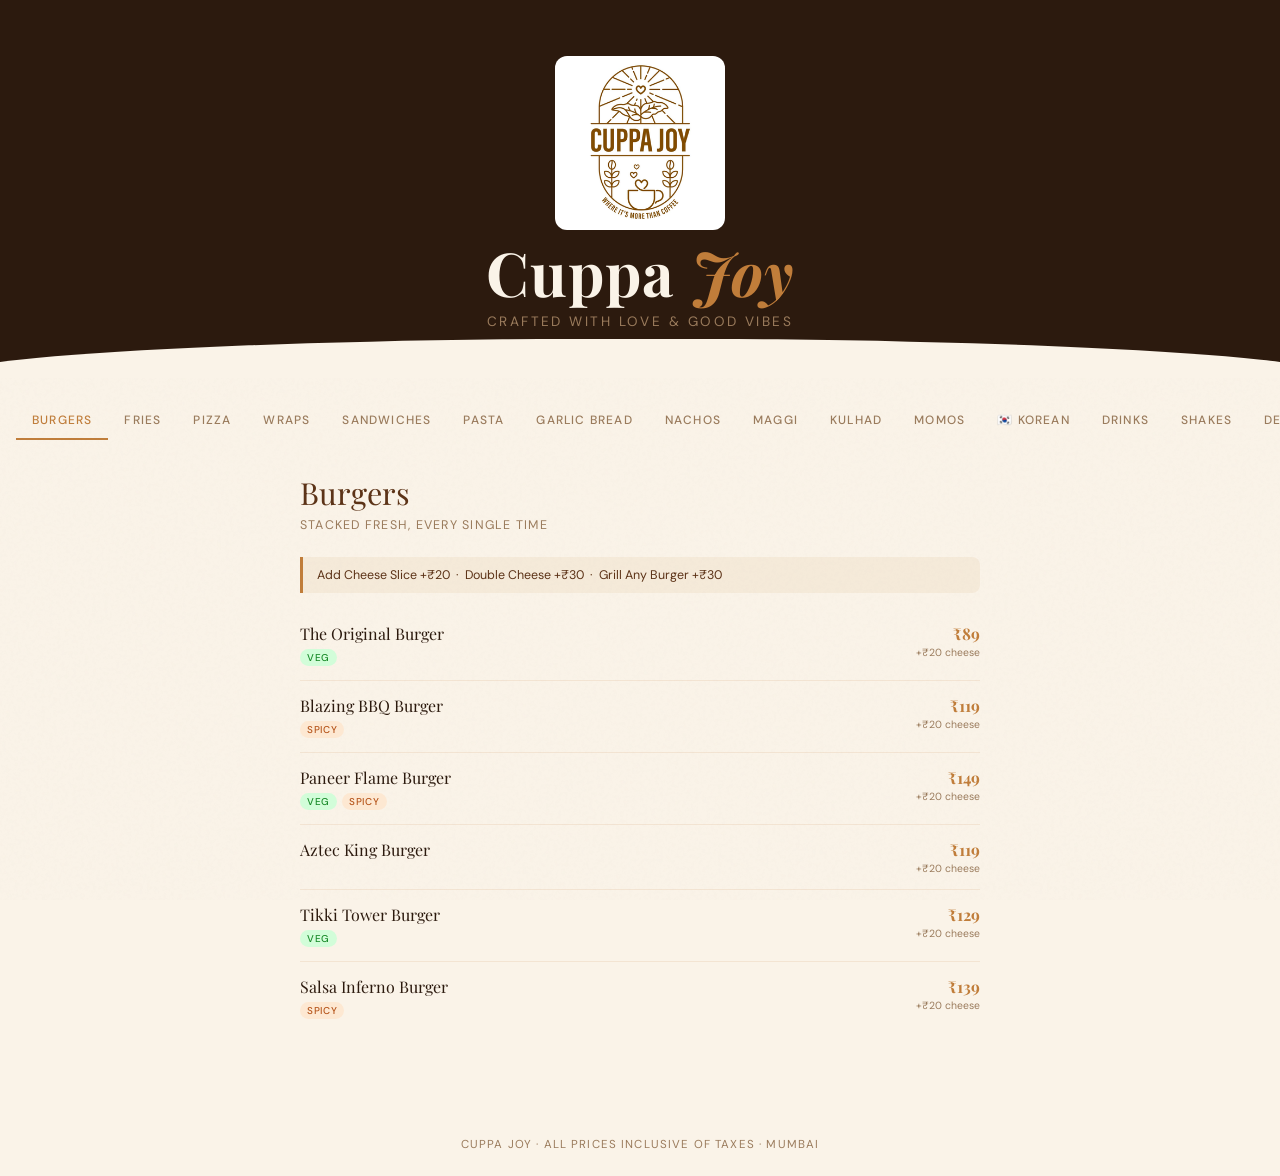
==== index.html @ d708e651 "Index.html" ====
<!DOCTYPE html>
<html lang="en">
<head>
<meta charset="UTF-8">
<meta name="viewport" content="width=device-width, initial-scale=1.0">
<title>Cuppa Joy — Menu</title>
<link href="https://fonts.googleapis.com/css2?family=Playfair+Display:ital,wght@0,400;0,700;1,400&family=DM+Sans:wght@300;400;500&display=swap" rel="stylesheet">
<style>
  :root {
    --cream: #FAF3E8;
    --espresso: #2C1A0E;
    --caramel: #C07D3A;
    --latte: #D4A96A;
    --foam: #F0E6D3;
    --bark: #5C3317;
    --muted: #9A7B5C;
  }
  * { margin: 0; padding: 0; box-sizing: border-box; }
  body { background-color: var(--cream); color: var(--espresso); font-family: 'DM Sans', sans-serif; min-height: 100vh; overflow-x: hidden; }
  body::before { content: ''; position: fixed; inset: 0; background-image: url("data:image/svg+xml,%3Csvg viewBox='0 0 256 256' xmlns='http://www.w3.org/2000/svg'%3E%3Cfilter id='noise'%3E%3CfeTurbulence type='fractalNoise' baseFrequency='0.9' numOctaves='4' stitchTiles='stitch'/%3E%3C/filter%3E%3Crect width='100%25' height='100%25' filter='url(%23noise)' opacity='0.04'/%3E%3C/svg%3E"); pointer-events: none; z-index: 0; opacity: 0.5; }

  header { position: relative; text-align: center; padding: 56px 24px 48px; background: var(--espresso); overflow: hidden; }
  header::after { content: ''; position: absolute; bottom: -1px; left: 0; right: 0; height: 40px; background: var(--cream); clip-path: ellipse(55% 100% at 50% 100%); }
  .logo-img { width: 170px; height: auto; border-radius: 12px; object-fit: contain; margin: 0 auto 12px; display: block; }
  header h1 { font-family: 'Playfair Display', serif; font-size: clamp(2.4rem, 6vw, 3.8rem); color: var(--cream); letter-spacing: 0.02em; line-height: 1; }
  header h1 em { color: var(--caramel); font-style: italic; }
  header p { margin-top: 10px; color: var(--muted); font-size: 0.85rem; letter-spacing: 0.18em; text-transform: uppercase; }

  nav { display: flex; overflow-x: auto; -webkit-overflow-scrolling: touch; padding: 24px 16px 0; gap: 0; scrollbar-width: none; }
  nav::-webkit-scrollbar { display: none; }
  nav button { background: none; border: none; font-family: 'DM Sans', sans-serif; font-size: 0.75rem; font-weight: 500; letter-spacing: 0.1em; text-transform: uppercase; color: var(--muted); cursor: pointer; padding: 10px 16px; border-bottom: 2px solid transparent; white-space: nowrap; transition: all 0.25s ease; flex-shrink: 0; }
  nav button.active { color: var(--caramel); border-bottom-color: var(--caramel); }
  nav button:hover:not(.active) { color: var(--espresso); }

  main { max-width: 720px; margin: 0 auto; padding: 32px 20px 80px; position: relative; z-index: 1; }
  .section { display: none; animation: fadeUp 0.35s ease; }
  .section.active { display: block; }
  @keyframes fadeUp { from { opacity: 0; transform: translateY(12px); } to { opacity: 1; transform: translateY(0); } }

  .section-title { font-family: 'Playfair Display', serif; font-size: 1.9rem; color: var(--bark); margin-bottom: 4px; }
  .section-subtitle { font-size: 0.78rem; color: var(--muted); letter-spacing: 0.1em; text-transform: uppercase; margin-bottom: 24px; }

  .divider { display: flex; align-items: center; gap: 12px; margin: 26px 0 14px; }
  .divider span { font-size: 0.68rem; letter-spacing: 0.15em; text-transform: uppercase; color: var(--muted); white-space: nowrap; }
  .divider::before, .divider::after { content: ''; flex: 1; height: 1px; background: var(--latte); opacity: 0.4; }

  .item { display: flex; justify-content: space-between; align-items: flex-start; gap: 16px; padding: 14px 0; border-bottom: 1px solid rgba(192,125,58,0.12); }
  .item:last-child { border-bottom: none; }
  .item-info { flex: 1; }
  .item-name { font-family: 'Playfair Display', serif; font-size: 1rem; color: var(--espresso); margin-bottom: 2px; }
  .item-desc { font-size: 0.78rem; color: var(--muted); line-height: 1.5; font-weight: 300; }
  .item-tags { margin-top: 5px; display: flex; gap: 5px; flex-wrap: wrap; }
  .tag { font-size: 0.62rem; padding: 2px 7px; border-radius: 20px; letter-spacing: 0.07em; text-transform: uppercase; font-weight: 500; }
  .tag-veg { background: #d2fdd9; color: #1a8b2a; }
  .tag-spicy { background: #fde8d2; color: #b5541a; }
  .tag-new { background: #fdd2f5; color: #8b1a7a; }
  .tag-pop { background: #d2e8fd; color: #1a5ab5; }
  .item-price { font-family: 'Playfair Display', serif; font-size: 1rem; color: var(--caramel); white-space: nowrap; font-weight: 700; min-width: 64px; text-align: right; }
  .item-price .addon { display: block; font-size: 0.65rem; color: var(--muted); font-family: 'DM Sans', sans-serif; font-weight: 400; margin-top: 2px; }

  .note-box { background: rgba(192,125,58,0.08); border-left: 3px solid var(--caramel); border-radius: 0 8px 8px 0; padding: 10px 14px; margin: 0 0 16px; font-size: 0.78rem; color: var(--bark); }

  .combo-grid { display: grid; grid-template-columns: repeat(auto-fill, minmax(270px, 1fr)); gap: 14px; margin-top: 10px; }
  .combo-card { background: var(--foam); border-radius: 12px; padding: 18px; border: 1px solid rgba(192,125,58,0.2); display: flex; justify-content: space-between; align-items: center; gap: 12px; }
  .combo-name { font-family: 'Playfair Display', serif; font-size: 0.95rem; color: var(--bark); margin-bottom: 4px; }
  .combo-desc { font-size: 0.75rem; color: var(--muted); }
  .combo-price { font-family: 'Playfair Display', serif; font-size: 1.2rem; color: var(--caramel); font-weight: 700; white-space: nowrap; }
  .offer-box { background: var(--espresso); color: var(--cream); border-radius: 14px; padding: 20px 24px; margin-top: 16px; text-align: center; }
  .offer-box h3 { font-family: 'Playfair Display', serif; font-size: 1.25rem; color: var(--latte); margin-bottom: 6px; }
  .offer-box p { font-size: 0.82rem; color: var(--muted); line-height: 1.6; }
  .offer-box .offer-price { font-family: 'Playfair Display', serif; font-size: 1.6rem; color: var(--caramel); font-weight: 700; margin-top: 8px; }

  footer { text-align: center; padding: 24px; font-size: 0.72rem; color: var(--muted); letter-spacing: 0.1em; text-transform: uppercase; }
  ::-webkit-scrollbar { width: 6px; }
  ::-webkit-scrollbar-track { background: var(--foam); }
  ::-webkit-scrollbar-thumb { background: var(--latte); border-radius: 3px; }
</style>
</head>
<body>

<header>
  <img class="logo-img" src="[data-uri]" alt="Cuppa Joy Logo">
  <h1>Cuppa <em>Joy</em></h1>
  <p>Crafted with love &amp; good vibes</p>
</header>

<nav>
  <button class="active" onclick="showSection('burgers',this)">Burgers</button>
  <button onclick="showSection('fries',this)">Fries</button>
  <button onclick="showSection('pizza',this)">Pizza</button>
  <button onclick="showSection('wraps',this)">Wraps</button>
  <button onclick="showSection('sandwich',this)">Sandwiches</button>
  <button onclick="showSection('pasta',this)">Pasta</button>
  <button onclick="showSection('garlicbread',this)">Garlic Bread</button>
  <button onclick="showSection('nachos',this)">Nachos</button>
  <button onclick="showSection('maggi',this)">Maggi</button>
  <button onclick="showSection('kulhad',this)">Kulhad</button>
  <button onclick="showSection('momos',this)">Momos</button>
  <button onclick="showSection('korean',this)">🇰🇷 Korean</button>
  <button onclick="showSection('drinks',this)">Drinks</button>
  <button onclick="showSection('shakes',this)">Shakes</button>
  <button onclick="showSection('desserts',this)">Desserts</button>
  <button onclick="showSection('combos',this)">🔥 Combos</button>
</nav>

<main>

  <!-- BURGERS -->
  <div class="section active" id="burgers">
    <div class="section-title">Burgers</div>
    <div class="section-subtitle">Stacked fresh, every single time</div>
    <div class="note-box">Add Cheese Slice +₹20 &nbsp;·&nbsp; Double Cheese +₹30 &nbsp;·&nbsp; Grill Any Burger +₹30</div>
    <div class="item"><div class="item-info"><div class="item-name">The Original Burger</div><div class="item-tags"><span class="tag tag-veg">Veg</span></div></div><div class="item-price">₹89<span class="addon">+₹20 cheese</span></div></div>
    <div class="item"><div class="item-info"><div class="item-name">Blazing BBQ Burger</div><div class="item-tags"><span class="tag tag-spicy">Spicy</span></div></div><div class="item-price">₹119<span class="addon">+₹20 cheese</span></div></div>
    <div class="item"><div class="item-info"><div class="item-name">Paneer Flame Burger</div><div class="item-tags"><span class="tag tag-veg">Veg</span><span class="tag tag-spicy">Spicy</span></div></div><div class="item-price">₹149<span class="addon">+₹20 cheese</span></div></div>
    <div class="item"><div class="item-info"><div class="item-name">Aztec King Burger</div></div><div class="item-price">₹119<span class="addon">+₹20 cheese</span></div></div>
    <div class="item"><div class="item-info"><div class="item-name">Tikki Tower Burger</div><div class="item-tags"><span class="tag tag-veg">Veg</span></div></div><div class="item-price">₹129<span class="addon">+₹20 cheese</span></div></div>
    <div class="item"><div class="item-info"><div class="item-name">Salsa Inferno Burger</div><div class="item-tags"><span class="tag tag-spicy">Spicy</span></div></div><div class="item-price">₹139<span class="addon">+₹20 cheese</span></div></div>
  </div>

  <!-- FRIES -->
  <div class="section" id="fries">
    <div class="section-title">Fries</div>
    <div class="section-subtitle">Crispy, golden, irresistible</div>
    <div class="note-box">Add Cheesy +₹40</div>
    <div class="item"><div class="item-info"><div class="item-name">Veggie Fingers</div><div class="item-tags"><span class="tag tag-veg">Veg</span></div></div><div class="item-price">₹99<span class="addon">+₹40 cheesy</span></div></div>
    <div class="item"><div class="item-info"><div class="item-name">Salted Fries</div><div class="item-tags"><span class="tag tag-veg">Veg</span></div></div><div class="item-price">₹149<span class="addon">+₹40 cheesy</span></div></div>
    <div class="item"><div class="item-info"><div class="item-name">Peri Peri Fries</div><div class="item-tags"><span class="tag tag-spicy">Spicy</span></div></div><div class="item-price">₹179<span class="addon">+₹40 cheesy</span></div></div>
    <div class="divider"><span>Loaded Fries</span></div>
    <div class="item"><div class="item-info"><div class="item-name">Italiano Crunch Fries</div></div><div class="item-price">₹199</div></div>
    <div class="item"><div class="item-info"><div class="item-name">Rock 'n' Sizzle Fries</div><div class="item-tags"><span class="tag tag-new">New</span></div></div><div class="item-price">₹229</div></div>
  </div>

  <!-- PIZZA -->
  <div class="section" id="pizza">
    <div class="section-title">Pizza</div>
    <div class="section-subtitle">Thin crust, big flavour</div>
    <div class="note-box">Add Double Cheese +₹40</div>
    <div class="item"><div class="item-info"><div class="item-name">Classic Margherita</div><div class="item-tags"><span class="tag tag-veg">Veg</span></div></div><div class="item-price">₹159<span class="addon">+₹40 cheese</span></div></div>
    <div class="item"><div class="item-info"><div class="item-name">Golden Corn Pizza</div><div class="item-tags"><span class="tag tag-veg">Veg</span></div></div><div class="item-price">₹189<span class="addon">+₹40 cheese</span></div></div>
    <div class="item"><div class="item-info"><div class="item-name">Light Crusty Pizza</div><div class="item-tags"><span class="tag tag-veg">Veg</span></div></div><div class="item-price">₹229<span class="addon">+₹40 cheese</span></div></div>
    <div class="item"><div class="item-info"><div class="item-name">Heat And Spicy Pizza</div><div class="item-tags"><span class="tag tag-spicy">Spicy</span></div></div><div class="item-price">₹249<span class="addon">+₹40 cheese</span></div></div>
    <div class="item"><div class="item-info"><div class="item-name">Veggie Loaded Pizza</div><div class="item-tags"><span class="tag tag-veg">Veg</span></div></div><div class="item-price">₹279<span class="addon">+₹40 cheese</span></div></div>
    <div class="item"><div class="item-info"><div class="item-name">Cheesy Bomb Pizza</div><div class="item-tags"><span class="tag tag-veg">Veg</span></div></div><div class="item-price">₹319<span class="addon">+₹40 cheese</span></div></div>
    <div class="item"><div class="item-info"><div class="item-name">Smoky BBQ Paneer Pizza</div><div class="item-tags"><span class="tag tag-veg">Veg</span></div></div><div class="item-price">₹299<span class="addon">+₹40 cheese</span></div></div>
    <div class="item"><div class="item-info"><div class="item-name">Paneer King Pizza</div><div class="item-tags"><span class="tag tag-veg">Veg</span></div></div><div class="item-price">₹329<span class="addon">+₹40 cheese</span></div></div>
    <div class="item"><div class="item-info"><div class="item-name">Quad Cheese Pizza</div><div class="item-tags"><span class="tag tag-veg">Veg</span></div></div><div class="item-price">₹349<span class="addon">+₹40 cheese</span></div></div>
  </div>

  <!-- WRAPS -->
  <div class="section" id="wraps">
    <div class="section-title">Wraps</div>
    <div class="section-subtitle">Rolled tight, packed with flavour</div>
    <div class="note-box">Add Cheese +₹30</div>
    <div class="item"><div class="item-info"><div class="item-name">Green Delight Wrap</div><div class="item-tags"><span class="tag tag-veg">Veg</span></div></div><div class="item-price">₹169<span class="addon">+₹30 cheese</span></div></div>
    <div class="item"><div class="item-info"><div class="item-name">Salsa Explosion Wrap</div><div class="item-tags"><span class="tag tag-spicy">Spicy</span></div></div><div class="item-price">₹199<span class="addon">+₹30 cheese</span></div></div>
    <div class="item"><div class="item-info"><div class="item-name">Paneer Heat Wrap</div><div class="item-tags"><span class="tag tag-veg">Veg</span><span class="tag tag-spicy">Spicy</span></div></div><div class="item-price">₹259<span class="addon">+₹30 cheese</span></div></div>
  </div>

  <!-- SANDWICH -->
  <div class="section" id="sandwich">
    <div class="section-title">Sandwiches</div>
    <div class="section-subtitle">Classic & grilled, made to order</div>
    <div class="divider"><span>Non-Grilled</span></div>
    <div class="item"><div class="item-info"><div class="item-name">Bun Maska</div><div class="item-tags"><span class="tag tag-veg">Veg</span></div></div><div class="item-price">₹49</div></div>
    <div class="item"><div class="item-info"><div class="item-name">Bread Butter</div><div class="item-tags"><span class="tag tag-veg">Veg</span></div></div><div class="item-price">₹59<span class="addon">+₹30 cheese</span></div></div>
    <div class="item"><div class="item-info"><div class="item-name">Classic Veg. Sandwich</div><div class="item-tags"><span class="tag tag-veg">Veg</span></div></div><div class="item-price">₹99<span class="addon">+₹30 cheese</span></div></div>
    <div class="item"><div class="item-info"><div class="item-name">Choco Lava Sandwich</div></div><div class="item-price">₹169</div></div>
    <div class="divider"><span>Grilled</span></div>
    <div class="note-box">Add Cheese +₹40</div>
    <div class="item"><div class="item-info"><div class="item-name">Veg. Grilled Sandwich</div><div class="item-tags"><span class="tag tag-veg">Veg</span></div></div><div class="item-price">₹179<span class="addon">+₹40 cheese</span></div></div>
    <div class="item"><div class="item-info"><div class="item-name">Hot & Cold Spicy Sandwich</div><div class="item-tags"><span class="tag tag-spicy">Spicy</span></div></div><div class="item-price">₹189<span class="addon">+₹40 cheese</span></div></div>
    <div class="item"><div class="item-info"><div class="item-name">Chilli Cheesy Sandwich</div><div class="item-tags"><span class="tag tag-spicy">Spicy</span></div></div><div class="item-price">₹199<span class="addon">+₹40 cheese</span></div></div>
    <div class="item"><div class="item-info"><div class="item-name">Mex Veggie Sandwich</div><div class="item-tags"><span class="tag tag-veg">Veg</span></div></div><div class="item-price">₹249<span class="addon">+₹40 cheese</span></div></div>
    <div class="item"><div class="item-info"><div class="item-name">Corn Cheesy Sandwich</div><div class="item-tags"><span class="tag tag-veg">Veg</span></div></div><div class="item-price">₹279<span class="addon">+₹40 cheese</span></div></div>
    <div class="item"><div class="item-info"><div class="item-name">Bombay Sandwich</div><div class="item-tags"><span class="tag tag-veg">Veg</span></div></div><div class="item-price">₹249<span class="addon">+₹40 cheese</span></div></div>
    <div class="item"><div class="item-info"><div class="item-name">Paneer Masala Sandwich</div><div class="item-tags"><span class="tag tag-veg">Veg</span></div></div><div class="item-price">₹279<span class="addon">+₹40 cheese</span></div></div>
  </div>

  <!-- PASTA -->
  <div class="section" id="pasta">
    <div class="section-title">Pasta</div>
    <div class="section-subtitle">Al dente, always saucy</div>
    <div class="item"><div class="item-info"><div class="item-name">White Cream Pasta</div><div class="item-tags"><span class="tag tag-veg">Veg</span></div></div><div class="item-price">₹179</div></div>
    <div class="item"><div class="item-info"><div class="item-name">Hot Red Pasta</div><div class="item-tags"><span class="tag tag-spicy">Spicy</span></div></div><div class="item-price">₹199</div></div>
    <div class="item"><div class="item-info"><div class="item-name">Baby Pink Pasta</div><div class="item-tags"><span class="tag tag-veg">Veg</span><span class="tag tag-new">New</span></div></div><div class="item-price">₹229</div></div>
    <div class="item"><div class="item-info"><div class="item-name">Peri Peri Pasta</div><div class="item-tags"><span class="tag tag-spicy">Spicy</span></div></div><div class="item-price">₹189</div></div>
  </div>

  <!-- GARLIC BREAD -->
  <div class="section" id="garlicbread">
    <div class="section-title">Garlic Bread</div>
    <div class="section-subtitle">Buttery, crisp, irresistible</div>
    <div class="note-box">Add Cheese +₹40</div>
    <div class="item"><div class="item-info"><div class="item-name">Classic Garlic Bread</div><div class="item-tags"><span class="tag tag-veg">Veg</span></div></div><div class="item-price">₹129<span class="addon">+₹40 cheese</span></div></div>
    <div class="item"><div class="item-info"><div class="item-name">Veggie Garlic Bread</div><div class="item-tags"><span class="tag tag-veg">Veg</span></div></div><div class="item-price">₹149<span class="addon">+₹40 cheese</span></div></div>
    <div class="item"><div class="item-info"><div class="item-name">Pasta & Cheesy Bread</div><div class="item-tags"><span class="tag tag-veg">Veg</span></div></div><div class="item-price">₹179<span class="addon">+₹40 cheese</span></div></div>
    <div class="item"><div class="item-info"><div class="item-name">Cheesy Garlic Bun</div><div class="item-tags"><span class="tag tag-veg">Veg</span></div></div><div class="item-price">₹229<span class="addon">+₹40 cheese</span></div></div>
  </div>

  <!-- NACHOS -->
  <div class="section" id="nachos">
    <div class="section-title">Nachos</div>
    <div class="section-subtitle">Crunchy, loaded, shareable</div>
    <div class="item"><div class="item-info"><div class="item-name">Nachos Cheese Dip</div><div class="item-tags"><span class="tag tag-veg">Veg</span></div></div><div class="item-price">₹149</div></div>
    <div class="item"><div class="item-info"><div class="item-name">Cheese Creamy Nachos</div><div class="item-tags"><span class="tag tag-veg">Veg</span></div></div><div class="item-price">₹189</div></div>
    <div class="item"><div class="item-info"><div class="item-name">Fiesta Nachos</div><div class="item-tags"><span class="tag tag-new">New</span></div></div><div class="item-price">₹219</div></div>
  </div>

  <!-- MAGGI -->
  <div class="section" id="maggi">
    <div class="section-title">Maggi</div>
    <div class="section-subtitle">Everyone's favourite, elevated</div>
    <div class="note-box">Add Cheese +₹30 &nbsp;·&nbsp; Add Butter +₹10</div>
    <div class="item"><div class="item-info"><div class="item-name">Maggi Dual Masala</div><div class="item-tags"><span class="tag tag-veg">Veg</span></div></div><div class="item-price">₹89<span class="addon">+₹30 cheese</span></div></div>
    <div class="item"><div class="item-info"><div class="item-name">Hot As Hell Maggi</div><div class="item-tags"><span class="tag tag-spicy">Spicy</span></div></div><div class="item-price">₹99<span class="addon">+₹30 cheese</span></div></div>
    <div class="item"><div class="item-info"><div class="item-name">Vegetable Maggi</div><div class="item-tags"><span class="tag tag-veg">Veg</span></div></div><div class="item-price">₹129<span class="addon">+₹30 cheese</span></div></div>
    <div class="item"><div class="item-info"><div class="item-name">Cheesy Masala Maggi</div><div class="item-tags"><span class="tag tag-veg">Veg</span></div></div><div class="item-price">₹149<span class="addon">+₹30 cheese</span></div></div>
  </div>

  <!-- KULHAD -->
  <div class="section" id="kulhad">
    <div class="section-title">Kulhad</div>
    <div class="section-subtitle">Served the desi way — earthy & fun</div>
    <div class="item"><div class="item-info"><div class="item-name">Kulhad Maggi</div><div class="item-tags"><span class="tag tag-veg">Veg</span></div></div><div class="item-price">₹199</div></div>
    <div class="item"><div class="item-info"><div class="item-name">Kulhad Pizza</div><div class="item-tags"><span class="tag tag-veg">Veg</span></div></div><div class="item-price">₹199</div></div>
    <div class="item"><div class="item-info"><div class="item-name">Kulhad Momos</div><div class="item-tags"><span class="tag tag-veg">Veg</span></div></div><div class="item-price">₹199</div></div>
  </div>

  <!-- MOMOS -->
  <div class="section" id="momos">
    <div class="section-title">Momos</div>
    <div class="section-subtitle">Steamed or crispy, always delicious</div>
    <div class="item"><div class="item-info"><div class="item-name">Steamed Momos</div><div class="item-tags"><span class="tag tag-veg">Veg</span></div></div><div class="item-price">₹149</div></div>
    <div class="item"><div class="item-info"><div class="item-name">Crispy Momos</div><div class="item-tags"><span class="tag tag-veg">Veg</span></div></div><div class="item-price">₹169</div></div>
    <div class="item"><div class="item-info"><div class="item-name">Cheesy Creamy Momos</div><div class="item-tags"><span class="tag tag-veg">Veg</span><span class="tag tag-new">New</span></div></div><div class="item-price">₹289</div></div>
  </div>

  <!-- KOREAN -->
  <div class="section" id="korean">
    <div class="section-title">Korean Section</div>
    <div class="section-subtitle">K-vibes on your plate 🇰🇷</div>
    <div class="item"><div class="item-info"><div class="item-name">K-pop Burger</div><div class="item-tags"><span class="tag tag-pop">Korean</span></div></div><div class="item-price">₹99<span class="addon">+₹30 cheese</span></div></div>
    <div class="item"><div class="item-info"><div class="item-name">K-Drama Fries</div><div class="item-tags"><span class="tag tag-pop">Korean</span></div></div><div class="item-price">₹199</div></div>
    <div class="item"><div class="item-info"><div class="item-name">Seoul Supreme Pizza</div><div class="item-tags"><span class="tag tag-pop">Korean</span></div></div><div class="item-price">₹249</div></div>
    <div class="item"><div class="item-info"><div class="item-name">Korean Wave Refresher</div><div class="item-tags"><span class="tag tag-pop">Korean</span></div></div><div class="item-price">₹129</div></div>
  </div>

  <!-- DRINKS -->
  <div class="section" id="drinks">
    <div class="section-title">Drinks</div>
    <div class="section-subtitle">Mojitos, hot & cold classics</div>
    <div class="divider"><span>Refreshment Mojitos — All ₹99</span></div>
    <div class="item"><div class="item-info"><div class="item-name">Berry Mojito</div></div><div class="item-price">₹99</div></div>
    <div class="item"><div class="item-info"><div class="item-name">Hot Guava Mojito</div></div><div class="item-price">₹99</div></div>
    <div class="item"><div class="item-info"><div class="item-name">Strawberry Mojito</div></div><div class="item-price">₹99</div></div>
    <div class="item"><div class="item-info"><div class="item-name">Raw Mango Mojito</div></div><div class="item-price">₹99</div></div>
    <div class="item"><div class="item-info"><div class="item-name">Blue Mojito</div></div><div class="item-price">₹99</div></div>
    <div class="item"><div class="item-info"><div class="item-name">Lychee Mojito</div></div><div class="item-price">₹99</div></div>
    <div class="item"><div class="item-info"><div class="item-name">Orange Sunrise Mojito</div></div><div class="item-price">₹99</div></div>
    <div class="item"><div class="item-info"><div class="item-name">Blue Bubble Mojito</div></div><div class="item-price">₹99</div></div>
    <div class="item"><div class="item-info"><div class="item-name">Mint Mojito</div></div><div class="item-price">₹99</div></div>
    <div class="item"><div class="item-info"><div class="item-name">Rose Mojito</div></div><div class="item-price">₹99</div></div>
    <div class="divider"><span>Hot & Cold</span></div>
    <div class="item"><div class="item-info"><div class="item-name">Hot Chocolate</div><div class="item-tags"><span class="tag tag-veg">Veg</span></div></div><div class="item-price">₹99</div></div>
    <div class="item"><div class="item-info"><div class="item-name">Classic Cold Coffee</div><div class="item-tags"><span class="tag tag-veg">Veg</span></div></div><div class="item-price">₹129</div></div>
  </div>

  <!-- SHAKES -->
  <div class="section" id="shakes">
    <div class="section-title">Shakes</div>
    <div class="section-subtitle">Thick, creamy, indulgent</div>
    <div class="item"><div class="item-info"><div class="item-name">Rosy Shake</div></div><div class="item-price">₹129</div></div>
    <div class="item"><div class="item-info"><div class="item-name">Pink Berry Shake</div></div><div class="item-price">₹149</div></div>
    <div class="item"><div class="item-info"><div class="item-name">Oreo Shake</div></div><div class="item-price">₹189</div></div>
    <div class="item"><div class="item-info"><div class="item-name">KitKat Shake</div><div class="item-tags"><span class="tag tag-new">New</span></div></div><div class="item-price">₹229</div></div>
  </div>

  <!-- DESSERTS -->
  <div class="section" id="desserts">
    <div class="section-title">Desserts</div>
    <div class="section-subtitle">Sweet endings, worth every bite</div>
    <div class="item"><div class="item-info"><div class="item-name">Sizzler Brownie</div></div><div class="item-price">₹249</div></div>
    <div class="item"><div class="item-info"><div class="item-name">Mitti Kulhad Chocolate Brownie</div><div class="item-tags"><span class="tag tag-new">New</span></div></div><div class="item-price">₹269</div></div>
    <div class="item"><div class="item-info"><div class="item-name">London Chocolate Strawberry</div></div><div class="item-price">₹289</div></div>
  </div>

  <!-- COMBOS -->
  <div class="section" id="combos">
    <div class="section-title">Try Our Combos</div>
    <div class="section-subtitle">More value, more joy</div>
    <div class="combo-grid">
      <div class="combo-card"><div><div class="combo-name">Golden Corn Pizza + Any Mojito</div><div class="combo-desc">A perfect pair</div></div><div class="combo-price">₹259</div></div>
      <div class="combo-card"><div><div class="combo-name">3 Hot Chocolates</div><div class="combo-desc">Share the warmth</div></div><div class="combo-price">₹267</div></div>
      <div class="combo-card"><div><div class="combo-name">Hot Red Pasta + Any Mojito</div><div class="combo-desc">Saucy & refreshing</div></div><div class="combo-price">₹249</div></div>
      <div class="combo-card"><div><div class="combo-name">Thin Crust Pizza + Any Mojito</div><div class="combo-desc">Crowd favourite</div></div><div class="combo-price">₹299</div></div>
      <div class="combo-card"><div><div class="combo-name">Cheesy Bomb Pizza + Any Mojito</div><div class="combo-desc">Go big!</div></div><div class="combo-price">₹379</div></div>
    </div>
    <div class="offer-box">
      <h3>🍕 Buy 2 Pizzas, Get 1 Free!</h3>
      <p>Mix and match any pizzas from our menu</p>
    </div>
    <div class="offer-box">
      <h3>⭐ Best Combo — Buy 4 Pizzas</h3>
      <p>Stack up four of your favourite pizzas at an unbeatable price</p>
      <div class="offer-price">₹999</div>
    </div>
  </div>

</main>

<footer>Cuppa Joy · All prices inclusive of taxes · Mumbai</footer>

<script>
  function showSection(id, btn) {
    document.querySelectorAll('.section').forEach(s => s.classList.remove('active'));
    document.querySelectorAll('nav button').forEach(b => b.classList.remove('active'));
    document.getElementById(id).classList.add('active');
    btn.classList.add('active');
    btn.scrollIntoView({ behavior: 'smooth', block: 'nearest', inline: 'center' });
  }
</script>
</body>
</html>
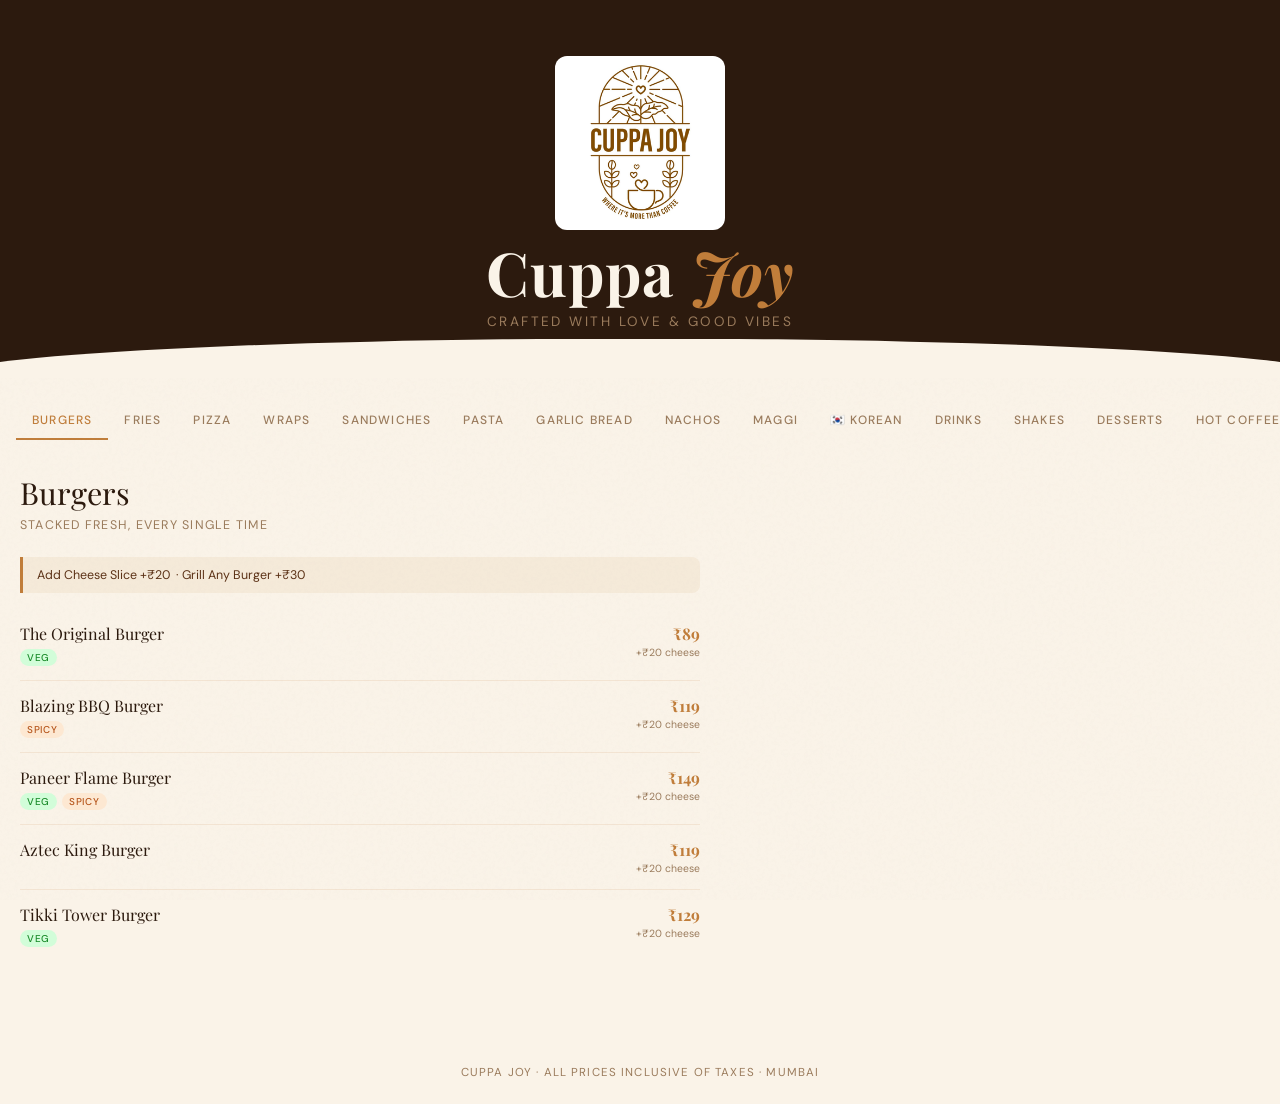
==== commit 0199d58e: "update 2" ====
--- a/index.html
+++ b/index.html
@@ -5,76 +5,7 @@
 <meta name="viewport" content="width=device-width, initial-scale=1.0">
 <title>Cuppa Joy — Menu</title>
 <link href="https://fonts.googleapis.com/css2?family=Playfair+Display:ital,wght@0,400;0,700;1,400&family=DM+Sans:wght@300;400;500&display=swap" rel="stylesheet">
-<style>
-  :root {
-    --cream: #FAF3E8;
-    --espresso: #2C1A0E;
-    --caramel: #C07D3A;
-    --latte: #D4A96A;
-    --foam: #F0E6D3;
-    --bark: #5C3317;
-    --muted: #9A7B5C;
-  }
-  * { margin: 0; padding: 0; box-sizing: border-box; }
-  body { background-color: var(--cream); color: var(--espresso); font-family: 'DM Sans', sans-serif; min-height: 100vh; overflow-x: hidden; }
-  body::before { content: ''; position: fixed; inset: 0; background-image: url("data:image/svg+xml,%3Csvg viewBox='0 0 256 256' xmlns='http://www.w3.org/2000/svg'%3E%3Cfilter id='noise'%3E%3CfeTurbulence type='fractalNoise' baseFrequency='0.9' numOctaves='4' stitchTiles='stitch'/%3E%3C/filter%3E%3Crect width='100%25' height='100%25' filter='url(%23noise)' opacity='0.04'/%3E%3C/svg%3E"); pointer-events: none; z-index: 0; opacity: 0.5; }
-
-  header { position: relative; text-align: center; padding: 56px 24px 48px; background: var(--espresso); overflow: hidden; }
-  header::after { content: ''; position: absolute; bottom: -1px; left: 0; right: 0; height: 40px; background: var(--cream); clip-path: ellipse(55% 100% at 50% 100%); }
-  .logo-img { width: 170px; height: auto; border-radius: 12px; object-fit: contain; margin: 0 auto 12px; display: block; }
-  header h1 { font-family: 'Playfair Display', serif; font-size: clamp(2.4rem, 6vw, 3.8rem); color: var(--cream); letter-spacing: 0.02em; line-height: 1; }
-  header h1 em { color: var(--caramel); font-style: italic; }
-  header p { margin-top: 10px; color: var(--muted); font-size: 0.85rem; letter-spacing: 0.18em; text-transform: uppercase; }
-
-  nav { display: flex; overflow-x: auto; -webkit-overflow-scrolling: touch; padding: 24px 16px 0; gap: 0; scrollbar-width: none; }
-  nav::-webkit-scrollbar { display: none; }
-  nav button { background: none; border: none; font-family: 'DM Sans', sans-serif; font-size: 0.75rem; font-weight: 500; letter-spacing: 0.1em; text-transform: uppercase; color: var(--muted); cursor: pointer; padding: 10px 16px; border-bottom: 2px solid transparent; white-space: nowrap; transition: all 0.25s ease; flex-shrink: 0; }
-  nav button.active { color: var(--caramel); border-bottom-color: var(--caramel); }
-  nav button:hover:not(.active) { color: var(--espresso); }
-
-  main { max-width: 720px; margin: 0 auto; padding: 32px 20px 80px; position: relative; z-index: 1; }
-  .section { display: none; animation: fadeUp 0.35s ease; }
-  .section.active { display: block; }
-  @keyframes fadeUp { from { opacity: 0; transform: translateY(12px); } to { opacity: 1; transform: translateY(0); } }
-
-  .section-title { font-family: 'Playfair Display', serif; font-size: 1.9rem; color: var(--bark); margin-bottom: 4px; }
-  .section-subtitle { font-size: 0.78rem; color: var(--muted); letter-spacing: 0.1em; text-transform: uppercase; margin-bottom: 24px; }
-
-  .divider { display: flex; align-items: center; gap: 12px; margin: 26px 0 14px; }
-  .divider span { font-size: 0.68rem; letter-spacing: 0.15em; text-transform: uppercase; color: var(--muted); white-space: nowrap; }
-  .divider::before, .divider::after { content: ''; flex: 1; height: 1px; background: var(--latte); opacity: 0.4; }
-
-  .item { display: flex; justify-content: space-between; align-items: flex-start; gap: 16px; padding: 14px 0; border-bottom: 1px solid rgba(192,125,58,0.12); }
-  .item:last-child { border-bottom: none; }
-  .item-info { flex: 1; }
-  .item-name { font-family: 'Playfair Display', serif; font-size: 1rem; color: var(--espresso); margin-bottom: 2px; }
-  .item-desc { font-size: 0.78rem; color: var(--muted); line-height: 1.5; font-weight: 300; }
-  .item-tags { margin-top: 5px; display: flex; gap: 5px; flex-wrap: wrap; }
-  .tag { font-size: 0.62rem; padding: 2px 7px; border-radius: 20px; letter-spacing: 0.07em; text-transform: uppercase; font-weight: 500; }
-  .tag-veg { background: #d2fdd9; color: #1a8b2a; }
-  .tag-spicy { background: #fde8d2; color: #b5541a; }
-  .tag-new { background: #fdd2f5; color: #8b1a7a; }
-  .tag-pop { background: #d2e8fd; color: #1a5ab5; }
-  .item-price { font-family: 'Playfair Display', serif; font-size: 1rem; color: var(--caramel); white-space: nowrap; font-weight: 700; min-width: 64px; text-align: right; }
-  .item-price .addon { display: block; font-size: 0.65rem; color: var(--muted); font-family: 'DM Sans', sans-serif; font-weight: 400; margin-top: 2px; }
-
-  .note-box { background: rgba(192,125,58,0.08); border-left: 3px solid var(--caramel); border-radius: 0 8px 8px 0; padding: 10px 14px; margin: 0 0 16px; font-size: 0.78rem; color: var(--bark); }
-
-  .combo-grid { display: grid; grid-template-columns: repeat(auto-fill, minmax(270px, 1fr)); gap: 14px; margin-top: 10px; }
-  .combo-card { background: var(--foam); border-radius: 12px; padding: 18px; border: 1px solid rgba(192,125,58,0.2); display: flex; justify-content: space-between; align-items: center; gap: 12px; }
-  .combo-name { font-family: 'Playfair Display', serif; font-size: 0.95rem; color: var(--bark); margin-bottom: 4px; }
-  .combo-desc { font-size: 0.75rem; color: var(--muted); }
-  .combo-price { font-family: 'Playfair Display', serif; font-size: 1.2rem; color: var(--caramel); font-weight: 700; white-space: nowrap; }
-  .offer-box { background: var(--espresso); color: var(--cream); border-radius: 14px; padding: 20px 24px; margin-top: 16px; text-align: center; }
-  .offer-box h3 { font-family: 'Playfair Display', serif; font-size: 1.25rem; color: var(--latte); margin-bottom: 6px; }
-  .offer-box p { font-size: 0.82rem; color: var(--muted); line-height: 1.6; }
-  .offer-box .offer-price { font-family: 'Playfair Display', serif; font-size: 1.6rem; color: var(--caramel); font-weight: 700; margin-top: 8px; }
-
-  footer { text-align: center; padding: 24px; font-size: 0.72rem; color: var(--muted); letter-spacing: 0.1em; text-transform: uppercase; }
-  ::-webkit-scrollbar { width: 6px; }
-  ::-webkit-scrollbar-track { background: var(--foam); }
-  ::-webkit-scrollbar-thumb { background: var(--latte); border-radius: 3px; }
-</style>
+<link href="style.css" rel="stylesheet">
 </head>
 <body>
 
@@ -94,12 +25,13 @@
   <button onclick="showSection('garlicbread',this)">Garlic Bread</button>
   <button onclick="showSection('nachos',this)">Nachos</button>
   <button onclick="showSection('maggi',this)">Maggi</button>
-  <button onclick="showSection('kulhad',this)">Kulhad</button>
-  <button onclick="showSection('momos',this)">Momos</button>
   <button onclick="showSection('korean',this)">🇰🇷 Korean</button>
   <button onclick="showSection('drinks',this)">Drinks</button>
   <button onclick="showSection('shakes',this)">Shakes</button>
   <button onclick="showSection('desserts',this)">Desserts</button>
+  <button onclick="showSection('hot coffee',this)">Hot Coffee</button>
+  <button onclick="showSection('cold coffee',this)">Cold Coffee</button>
+  <button onclick="showSection('Salad',this)">Salad</button>
   <button onclick="showSection('combos',this)">🔥 Combos</button>
 </nav>
 
@@ -109,13 +41,12 @@
   <div class="section active" id="burgers">
     <div class="section-title">Burgers</div>
     <div class="section-subtitle">Stacked fresh, every single time</div>
-    <div class="note-box">Add Cheese Slice +₹20 &nbsp;·&nbsp; Double Cheese +₹30 &nbsp;·&nbsp; Grill Any Burger +₹30</div>
+    <div class="note-box">Add Cheese Slice +₹20 &nbsp;·&nbsp;Grill Any Burger +₹30</div>
     <div class="item"><div class="item-info"><div class="item-name">The Original Burger</div><div class="item-tags"><span class="tag tag-veg">Veg</span></div></div><div class="item-price">₹89<span class="addon">+₹20 cheese</span></div></div>
     <div class="item"><div class="item-info"><div class="item-name">Blazing BBQ Burger</div><div class="item-tags"><span class="tag tag-spicy">Spicy</span></div></div><div class="item-price">₹119<span class="addon">+₹20 cheese</span></div></div>
     <div class="item"><div class="item-info"><div class="item-name">Paneer Flame Burger</div><div class="item-tags"><span class="tag tag-veg">Veg</span><span class="tag tag-spicy">Spicy</span></div></div><div class="item-price">₹149<span class="addon">+₹20 cheese</span></div></div>
     <div class="item"><div class="item-info"><div class="item-name">Aztec King Burger</div></div><div class="item-price">₹119<span class="addon">+₹20 cheese</span></div></div>
     <div class="item"><div class="item-info"><div class="item-name">Tikki Tower Burger</div><div class="item-tags"><span class="tag tag-veg">Veg</span></div></div><div class="item-price">₹129<span class="addon">+₹20 cheese</span></div></div>
-    <div class="item"><div class="item-info"><div class="item-name">Salsa Inferno Burger</div><div class="item-tags"><span class="tag tag-spicy">Spicy</span></div></div><div class="item-price">₹139<span class="addon">+₹20 cheese</span></div></div>
   </div>
 
   <!-- FRIES -->
@@ -126,9 +57,6 @@
     <div class="item"><div class="item-info"><div class="item-name">Veggie Fingers</div><div class="item-tags"><span class="tag tag-veg">Veg</span></div></div><div class="item-price">₹99<span class="addon">+₹40 cheesy</span></div></div>
     <div class="item"><div class="item-info"><div class="item-name">Salted Fries</div><div class="item-tags"><span class="tag tag-veg">Veg</span></div></div><div class="item-price">₹149<span class="addon">+₹40 cheesy</span></div></div>
     <div class="item"><div class="item-info"><div class="item-name">Peri Peri Fries</div><div class="item-tags"><span class="tag tag-spicy">Spicy</span></div></div><div class="item-price">₹179<span class="addon">+₹40 cheesy</span></div></div>
-    <div class="divider"><span>Loaded Fries</span></div>
-    <div class="item"><div class="item-info"><div class="item-name">Italiano Crunch Fries</div></div><div class="item-price">₹199</div></div>
-    <div class="item"><div class="item-info"><div class="item-name">Rock 'n' Sizzle Fries</div><div class="item-tags"><span class="tag tag-new">New</span></div></div><div class="item-price">₹229</div></div>
   </div>
 
   <!-- PIZZA -->
@@ -138,11 +66,8 @@
     <div class="note-box">Add Double Cheese +₹40</div>
     <div class="item"><div class="item-info"><div class="item-name">Classic Margherita</div><div class="item-tags"><span class="tag tag-veg">Veg</span></div></div><div class="item-price">₹159<span class="addon">+₹40 cheese</span></div></div>
     <div class="item"><div class="item-info"><div class="item-name">Golden Corn Pizza</div><div class="item-tags"><span class="tag tag-veg">Veg</span></div></div><div class="item-price">₹189<span class="addon">+₹40 cheese</span></div></div>
-    <div class="item"><div class="item-info"><div class="item-name">Light Crusty Pizza</div><div class="item-tags"><span class="tag tag-veg">Veg</span></div></div><div class="item-price">₹229<span class="addon">+₹40 cheese</span></div></div>
-    <div class="item"><div class="item-info"><div class="item-name">Heat And Spicy Pizza</div><div class="item-tags"><span class="tag tag-spicy">Spicy</span></div></div><div class="item-price">₹249<span class="addon">+₹40 cheese</span></div></div>
     <div class="item"><div class="item-info"><div class="item-name">Veggie Loaded Pizza</div><div class="item-tags"><span class="tag tag-veg">Veg</span></div></div><div class="item-price">₹279<span class="addon">+₹40 cheese</span></div></div>
     <div class="item"><div class="item-info"><div class="item-name">Cheesy Bomb Pizza</div><div class="item-tags"><span class="tag tag-veg">Veg</span></div></div><div class="item-price">₹319<span class="addon">+₹40 cheese</span></div></div>
-    <div class="item"><div class="item-info"><div class="item-name">Smoky BBQ Paneer Pizza</div><div class="item-tags"><span class="tag tag-veg">Veg</span></div></div><div class="item-price">₹299<span class="addon">+₹40 cheese</span></div></div>
     <div class="item"><div class="item-info"><div class="item-name">Paneer King Pizza</div><div class="item-tags"><span class="tag tag-veg">Veg</span></div></div><div class="item-price">₹329<span class="addon">+₹40 cheese</span></div></div>
     <div class="item"><div class="item-info"><div class="item-name">Quad Cheese Pizza</div><div class="item-tags"><span class="tag tag-veg">Veg</span></div></div><div class="item-price">₹349<span class="addon">+₹40 cheese</span></div></div>
   </div>
@@ -160,21 +85,13 @@
   <!-- SANDWICH -->
   <div class="section" id="sandwich">
     <div class="section-title">Sandwiches</div>
-    <div class="section-subtitle">Classic & grilled, made to order</div>
-    <div class="divider"><span>Non-Grilled</span></div>
-    <div class="item"><div class="item-info"><div class="item-name">Bun Maska</div><div class="item-tags"><span class="tag tag-veg">Veg</span></div></div><div class="item-price">₹49</div></div>
-    <div class="item"><div class="item-info"><div class="item-name">Bread Butter</div><div class="item-tags"><span class="tag tag-veg">Veg</span></div></div><div class="item-price">₹59<span class="addon">+₹30 cheese</span></div></div>
-    <div class="item"><div class="item-info"><div class="item-name">Classic Veg. Sandwich</div><div class="item-tags"><span class="tag tag-veg">Veg</span></div></div><div class="item-price">₹99<span class="addon">+₹30 cheese</span></div></div>
-    <div class="item"><div class="item-info"><div class="item-name">Choco Lava Sandwich</div></div><div class="item-price">₹169</div></div>
-    <div class="divider"><span>Grilled</span></div>
     <div class="note-box">Add Cheese +₹40</div>
-    <div class="item"><div class="item-info"><div class="item-name">Veg. Grilled Sandwich</div><div class="item-tags"><span class="tag tag-veg">Veg</span></div></div><div class="item-price">₹179<span class="addon">+₹40 cheese</span></div></div>
-    <div class="item"><div class="item-info"><div class="item-name">Hot & Cold Spicy Sandwich</div><div class="item-tags"><span class="tag tag-spicy">Spicy</span></div></div><div class="item-price">₹189<span class="addon">+₹40 cheese</span></div></div>
-    <div class="item"><div class="item-info"><div class="item-name">Chilli Cheesy Sandwich</div><div class="item-tags"><span class="tag tag-spicy">Spicy</span></div></div><div class="item-price">₹199<span class="addon">+₹40 cheese</span></div></div>
-    <div class="item"><div class="item-info"><div class="item-name">Mex Veggie Sandwich</div><div class="item-tags"><span class="tag tag-veg">Veg</span></div></div><div class="item-price">₹249<span class="addon">+₹40 cheese</span></div></div>
-    <div class="item"><div class="item-info"><div class="item-name">Corn Cheesy Sandwich</div><div class="item-tags"><span class="tag tag-veg">Veg</span></div></div><div class="item-price">₹279<span class="addon">+₹40 cheese</span></div></div>
-    <div class="item"><div class="item-info"><div class="item-name">Bombay Sandwich</div><div class="item-tags"><span class="tag tag-veg">Veg</span></div></div><div class="item-price">₹249<span class="addon">+₹40 cheese</span></div></div>
-    <div class="item"><div class="item-info"><div class="item-name">Paneer Masala Sandwich</div><div class="item-tags"><span class="tag tag-veg">Veg</span></div></div><div class="item-price">₹279<span class="addon">+₹40 cheese</span></div></div>
+    <div class="item"><div class="item-info"><div class="item-name">Veg Focaccia</div><div class="item-tags"><span class="tag tag-veg">Veg</span></div></div><div class="item-price">₹149</div></div>
+    <div class="item"><div class="item-info"><div class="item-name">Choco Lava sandwich</div><div class="item-tags"><span class="tag tag-veg">Veg</span></div></div><div class="item-price">₹169</div></div>
+    <div class="item"><div class="item-info"><div class="item-name">Chilli Cheesy Sandwich</div><div class="item-tags"><span class="tag tag-veg">Veg</span></div></div><div class="item-price">₹199</div></div>
+    <div class="item"><div class="item-info"><div class="item-name">Corn Cheesy Sandwich</div><div class="item-tags"><span class="tag tag-veg">Veg</span></div></div><div class="item-price">₹249</div></div>
+    <div class="item"><div class="item-info"><div class="item-name">Paneer Chipotle Sandwich</div><div class="item-tags"><span class="tag tag-veg">Veg</span></div></div><div class="item-price">₹279</div></div>
+
   </div>
 
   <!-- PASTA -->
@@ -183,8 +100,7 @@
     <div class="section-subtitle">Al dente, always saucy</div>
     <div class="item"><div class="item-info"><div class="item-name">White Cream Pasta</div><div class="item-tags"><span class="tag tag-veg">Veg</span></div></div><div class="item-price">₹179</div></div>
     <div class="item"><div class="item-info"><div class="item-name">Hot Red Pasta</div><div class="item-tags"><span class="tag tag-spicy">Spicy</span></div></div><div class="item-price">₹199</div></div>
-    <div class="item"><div class="item-info"><div class="item-name">Baby Pink Pasta</div><div class="item-tags"><span class="tag tag-veg">Veg</span><span class="tag tag-new">New</span></div></div><div class="item-price">₹229</div></div>
-    <div class="item"><div class="item-info"><div class="item-name">Peri Peri Pasta</div><div class="item-tags"><span class="tag tag-spicy">Spicy</span></div></div><div class="item-price">₹189</div></div>
+    <div class="item"><div class="item-info"><div class="item-name">Baby Pink Creamy Pasta</div><div class="item-tags"><span class="tag tag-veg">Veg</span><span class="tag tag-new">New</span></div></div><div class="item-price">₹229</div></div>
   </div>
 
   <!-- GARLIC BREAD -->
@@ -193,9 +109,7 @@
     <div class="section-subtitle">Buttery, crisp, irresistible</div>
     <div class="note-box">Add Cheese +₹40</div>
     <div class="item"><div class="item-info"><div class="item-name">Classic Garlic Bread</div><div class="item-tags"><span class="tag tag-veg">Veg</span></div></div><div class="item-price">₹129<span class="addon">+₹40 cheese</span></div></div>
-    <div class="item"><div class="item-info"><div class="item-name">Veggie Garlic Bread</div><div class="item-tags"><span class="tag tag-veg">Veg</span></div></div><div class="item-price">₹149<span class="addon">+₹40 cheese</span></div></div>
-    <div class="item"><div class="item-info"><div class="item-name">Pasta & Cheesy Bread</div><div class="item-tags"><span class="tag tag-veg">Veg</span></div></div><div class="item-price">₹179<span class="addon">+₹40 cheese</span></div></div>
-    <div class="item"><div class="item-info"><div class="item-name">Cheesy Garlic Bun</div><div class="item-tags"><span class="tag tag-veg">Veg</span></div></div><div class="item-price">₹229<span class="addon">+₹40 cheese</span></div></div>
+    <div class="item"><div class="item-info"><div class="item-name">Avocado Garlic Bread</div><div class="item-tags"><span class="tag tag-veg">Veg</span></div></div><div class="item-price">₹199<span class="addon">+₹40 cheese</span></div></div>
   </div>
 
   <!-- NACHOS -->
@@ -204,7 +118,6 @@
     <div class="section-subtitle">Crunchy, loaded, shareable</div>
     <div class="item"><div class="item-info"><div class="item-name">Nachos Cheese Dip</div><div class="item-tags"><span class="tag tag-veg">Veg</span></div></div><div class="item-price">₹149</div></div>
     <div class="item"><div class="item-info"><div class="item-name">Cheese Creamy Nachos</div><div class="item-tags"><span class="tag tag-veg">Veg</span></div></div><div class="item-price">₹189</div></div>
-    <div class="item"><div class="item-info"><div class="item-name">Fiesta Nachos</div><div class="item-tags"><span class="tag tag-new">New</span></div></div><div class="item-price">₹219</div></div>
   </div>
 
   <!-- MAGGI -->
@@ -212,35 +125,15 @@
     <div class="section-title">Maggi</div>
     <div class="section-subtitle">Everyone's favourite, elevated</div>
     <div class="note-box">Add Cheese +₹30 &nbsp;·&nbsp; Add Butter +₹10</div>
-    <div class="item"><div class="item-info"><div class="item-name">Maggi Dual Masala</div><div class="item-tags"><span class="tag tag-veg">Veg</span></div></div><div class="item-price">₹89<span class="addon">+₹30 cheese</span></div></div>
-    <div class="item"><div class="item-info"><div class="item-name">Hot As Hell Maggi</div><div class="item-tags"><span class="tag tag-spicy">Spicy</span></div></div><div class="item-price">₹99<span class="addon">+₹30 cheese</span></div></div>
+    <div class="item"><div class="item-info"><div class="item-name">Maggi</div><div class="item-tags"><span class="tag tag-veg">Veg</span></div></div><div class="item-price">₹89<span class="addon">+₹30 cheese</span></div></div>
     <div class="item"><div class="item-info"><div class="item-name">Vegetable Maggi</div><div class="item-tags"><span class="tag tag-veg">Veg</span></div></div><div class="item-price">₹129<span class="addon">+₹30 cheese</span></div></div>
-    <div class="item"><div class="item-info"><div class="item-name">Cheesy Masala Maggi</div><div class="item-tags"><span class="tag tag-veg">Veg</span></div></div><div class="item-price">₹149<span class="addon">+₹30 cheese</span></div></div>
-  </div>
-
-  <!-- KULHAD -->
-  <div class="section" id="kulhad">
-    <div class="section-title">Kulhad</div>
-    <div class="section-subtitle">Served the desi way — earthy & fun</div>
-    <div class="item"><div class="item-info"><div class="item-name">Kulhad Maggi</div><div class="item-tags"><span class="tag tag-veg">Veg</span></div></div><div class="item-price">₹199</div></div>
-    <div class="item"><div class="item-info"><div class="item-name">Kulhad Pizza</div><div class="item-tags"><span class="tag tag-veg">Veg</span></div></div><div class="item-price">₹199</div></div>
-    <div class="item"><div class="item-info"><div class="item-name">Kulhad Momos</div><div class="item-tags"><span class="tag tag-veg">Veg</span></div></div><div class="item-price">₹199</div></div>
-  </div>
-
-  <!-- MOMOS -->
-  <div class="section" id="momos">
-    <div class="section-title">Momos</div>
-    <div class="section-subtitle">Steamed or crispy, always delicious</div>
-    <div class="item"><div class="item-info"><div class="item-name">Steamed Momos</div><div class="item-tags"><span class="tag tag-veg">Veg</span></div></div><div class="item-price">₹149</div></div>
-    <div class="item"><div class="item-info"><div class="item-name">Crispy Momos</div><div class="item-tags"><span class="tag tag-veg">Veg</span></div></div><div class="item-price">₹169</div></div>
-    <div class="item"><div class="item-info"><div class="item-name">Cheesy Creamy Momos</div><div class="item-tags"><span class="tag tag-veg">Veg</span><span class="tag tag-new">New</span></div></div><div class="item-price">₹289</div></div>
   </div>
 
   <!-- KOREAN -->
   <div class="section" id="korean">
     <div class="section-title">Korean Section</div>
     <div class="section-subtitle">K-vibes on your plate 🇰🇷</div>
-    <div class="item"><div class="item-info"><div class="item-name">K-pop Burger</div><div class="item-tags"><span class="tag tag-pop">Korean</span></div></div><div class="item-price">₹99<span class="addon">+₹30 cheese</span></div></div>
+    <div class="item"><div class="item-info"><div class="item-name">K-pop Burger</div><div class="item-tags"><span class="tag tag-pop">Korean</span></div></div><div class="item-price">₹149<span class="addon">+₹30 cheese</span></div></div>
     <div class="item"><div class="item-info"><div class="item-name">K-Drama Fries</div><div class="item-tags"><span class="tag tag-pop">Korean</span></div></div><div class="item-price">₹199</div></div>
     <div class="item"><div class="item-info"><div class="item-name">Seoul Supreme Pizza</div><div class="item-tags"><span class="tag tag-pop">Korean</span></div></div><div class="item-price">₹249</div></div>
     <div class="item"><div class="item-info"><div class="item-name">Korean Wave Refresher</div><div class="item-tags"><span class="tag tag-pop">Korean</span></div></div><div class="item-price">₹129</div></div>
@@ -252,18 +145,18 @@
     <div class="section-subtitle">Mojitos, hot & cold classics</div>
     <div class="divider"><span>Refreshment Mojitos — All ₹99</span></div>
     <div class="item"><div class="item-info"><div class="item-name">Berry Mojito</div></div><div class="item-price">₹99</div></div>
-    <div class="item"><div class="item-info"><div class="item-name">Hot Guava Mojito</div></div><div class="item-price">₹99</div></div>
+    <div class="item"><div class="item-info"><div class="item-name">Peach Mojito</div></div><div class="item-price">₹99</div></div>
     <div class="item"><div class="item-info"><div class="item-name">Strawberry Mojito</div></div><div class="item-price">₹99</div></div>
     <div class="item"><div class="item-info"><div class="item-name">Raw Mango Mojito</div></div><div class="item-price">₹99</div></div>
-    <div class="item"><div class="item-info"><div class="item-name">Blue Mojito</div></div><div class="item-price">₹99</div></div>
+    <div class="item"><div class="item-info"><div class="item-name">Pine Mojito</div></div><div class="item-price">₹99</div></div>
     <div class="item"><div class="item-info"><div class="item-name">Lychee Mojito</div></div><div class="item-price">₹99</div></div>
     <div class="item"><div class="item-info"><div class="item-name">Orange Sunrise Mojito</div></div><div class="item-price">₹99</div></div>
     <div class="item"><div class="item-info"><div class="item-name">Blue Bubble Mojito</div></div><div class="item-price">₹99</div></div>
     <div class="item"><div class="item-info"><div class="item-name">Mint Mojito</div></div><div class="item-price">₹99</div></div>
     <div class="item"><div class="item-info"><div class="item-name">Rose Mojito</div></div><div class="item-price">₹99</div></div>
-    <div class="divider"><span>Hot & Cold</span></div>
+    <div class="item"><div class="item-info"><div class="item-name">Passion Mojito</div></div><div class="item-price">₹99</div></div>
+    <div class="item"><div class="item-info"><div class="item-name">Cranberry</div></div><div class="item-price">₹99</div></div>
     <div class="item"><div class="item-info"><div class="item-name">Hot Chocolate</div><div class="item-tags"><span class="tag tag-veg">Veg</span></div></div><div class="item-price">₹99</div></div>
-    <div class="item"><div class="item-info"><div class="item-name">Classic Cold Coffee</div><div class="item-tags"><span class="tag tag-veg">Veg</span></div></div><div class="item-price">₹129</div></div>
   </div>
 
   <!-- SHAKES -->
@@ -271,7 +164,6 @@
     <div class="section-title">Shakes</div>
     <div class="section-subtitle">Thick, creamy, indulgent</div>
     <div class="item"><div class="item-info"><div class="item-name">Rosy Shake</div></div><div class="item-price">₹129</div></div>
-    <div class="item"><div class="item-info"><div class="item-name">Pink Berry Shake</div></div><div class="item-price">₹149</div></div>
     <div class="item"><div class="item-info"><div class="item-name">Oreo Shake</div></div><div class="item-price">₹189</div></div>
     <div class="item"><div class="item-info"><div class="item-name">KitKat Shake</div><div class="item-tags"><span class="tag tag-new">New</span></div></div><div class="item-price">₹229</div></div>
   </div>
@@ -281,24 +173,50 @@
     <div class="section-title">Desserts</div>
     <div class="section-subtitle">Sweet endings, worth every bite</div>
     <div class="item"><div class="item-info"><div class="item-name">Sizzler Brownie</div></div><div class="item-price">₹249</div></div>
-    <div class="item"><div class="item-info"><div class="item-name">Mitti Kulhad Chocolate Brownie</div><div class="item-tags"><span class="tag tag-new">New</span></div></div><div class="item-price">₹269</div></div>
-    <div class="item"><div class="item-info"><div class="item-name">London Chocolate Strawberry</div></div><div class="item-price">₹289</div></div>
-  </div>
+  </div>
+
+  <!--HOT COFFEE-->
+   <div class="section" id="hot coffee">
+    <div class="section-title">Coffee</div>
+    <div class="section-subtitle">HOT</div>
+    <div class="item"><div class="item-info"><div class="item-name">Cappuccino</div></div><div class="item-price">₹189</div></div>
+    <div class="item"><div class="item-info"><div class="item-name">Flat White</div></div><div class="item-price">₹189</div></div>
+    <div class="item"><div class="item-info"><div class="item-name">Latte</div></div><div class="item-price">₹189</div></div>
+    <div class="item"><div class="item-info"><div class="item-name">Americano</div></div><div class="item-price">₹169</div></div>
+    <div class="item"><div class="item-info"><div class="item-name">Expresso</div></div><div class="item-price">₹169</div></div>
+   </div>
+
+   <!--COLD COFFEE-->
+   <div class="section" id="cold coffee">
+    <div class="section-title">Coffee</div>
+    <div class="section-subtitle">COLD</div>
+    <div class="note-box">Add Ice cream +₹30 &nbsp;·&nbsp; Add Wipped Cream +₹30</div>
+    <div class="item"><div class="item-info"><div class="item-name">Classic Cold Coffee</div></div><div class="item-price">₹199</div></div>
+    <div class="item"><div class="item-info"><div class="item-name">Mocha Frappe</div></div><div class="item-price">₹199</div></div>
+    <div class="item"><div class="item-info"><div class="item-name">Vanilla Frappe</div></div><div class="item-price">₹199</div></div>
+    <div class="item"><div class="item-info"><div class="item-name">Hazzelnut Frappe</div></div><div class="item-price">₹199</div></div>
+    <div class="item"><div class="item-info"><div class="item-name">Irish Frappe</div></div><div class="item-price">₹199</div></div>
+    <div class="item"><div class="item-info"><div class="item-name">Caramel Frappe</div></div><div class="item-price">₹199</div></div>
+   </div>
+
+   <!--SALAD-->
+   <div class="section" id="Salad">
+    <div class="section-title">Salad</div>
+    <div class="item"><div class="item-info"><div class="item-name">Paneer Salad</div><div class="item-tags">A Fresh, Protein-packed Blend Of Soft Paneer, Crisp Lettuce, And Crunchy Cucumber. Tossed With Juicy Tomato, Capsicum, And Fragrant Coriander For A Light And Vibrant Crunch</div></div><div class="item-price">₹249</div></div>
+    <div class="item"><div class="item-info"><div class="item-name">Exotic Veg & Tofu Salad</div><div class="item-tag">A Vibrant, Nutrient-dense Bowl Featuring Soft Tofu Paired With Crunchy Red Cabbage And Broccoli. Combined With Crisp Lettuce, Cucumber, And A Mix Of Bell Peppers And Green Capsicum, This Salad Offers A Refined, Protein-rich Take On Fresh Greens.</div></div><div class="item-price">₹299</div></div>
+    <div class="item"><div class="item-info"><div class="item-name">Protein Salad</div><div class="item-tags">A Zesty, High-protein Mix Of Boiled Peanuts, Cucumber, And Tomato. Tossed With Onion, Mint, And Coriander, Then Seasoned With Black Pepper And Red Chilli For A Bold, Spicy Kick</div></div><div class="item-price">₹329</div></div>
+    <div class="item"><div class="item-info"><div class="item-name">Avocado Salad</div><div class="item-tags">A Creamy And Refreshing Blend Of Buttery Avocado Slices Served Over A Bed Of Crisp Lettuce And Crunchy Cucumber. Finished With Sharp Onion And Fragrant Coriander For A Perfectly Balanced, Heart-healthy Bowl.</div></div><div class="item-price">₹349</div></div>
+   </div>
 
   <!-- COMBOS -->
   <div class="section" id="combos">
     <div class="section-title">Try Our Combos</div>
     <div class="section-subtitle">More value, more joy</div>
     <div class="combo-grid">
-      <div class="combo-card"><div><div class="combo-name">Golden Corn Pizza + Any Mojito</div><div class="combo-desc">A perfect pair</div></div><div class="combo-price">₹259</div></div>
-      <div class="combo-card"><div><div class="combo-name">3 Hot Chocolates</div><div class="combo-desc">Share the warmth</div></div><div class="combo-price">₹267</div></div>
-      <div class="combo-card"><div><div class="combo-name">Hot Red Pasta + Any Mojito</div><div class="combo-desc">Saucy & refreshing</div></div><div class="combo-price">₹249</div></div>
-      <div class="combo-card"><div><div class="combo-name">Thin Crust Pizza + Any Mojito</div><div class="combo-desc">Crowd favourite</div></div><div class="combo-price">₹299</div></div>
-      <div class="combo-card"><div><div class="combo-name">Cheesy Bomb Pizza + Any Mojito</div><div class="combo-desc">Go big!</div></div><div class="combo-price">₹379</div></div>
-    </div>
-    <div class="offer-box">
-      <h3>🍕 Buy 2 Pizzas, Get 1 Free!</h3>
-      <p>Mix and match any pizzas from our menu</p>
+      <div class="combo-card"><div><div class="combo-name">The original Burger + Fries + Any Mojito</div></div><div class="combo-price">₹229</div></div>
+      <div class="combo-card"><div><div class="combo-name">Classic Margherita + Mojito</div></div><div class="combo-price">₹199</div></div>
+      <div class="combo-card"><div><div class="combo-name">Hot Chocolate + Croissant</div></div><div class="combo-price">₹267</div></div>
+      <div class="combo-card"><div><div class="combo-name">Classic Garlic Bread + Classic Cold Coffee</div></div><div class="combo-price">₹262</div></div>
     </div>
     <div class="offer-box">
       <h3>⭐ Best Combo — Buy 4 Pizzas</h3>
@@ -306,7 +224,6 @@
       <div class="offer-price">₹999</div>
     </div>
   </div>
-
 </main>
 
 <footer>Cuppa Joy · All prices inclusive of taxes · Mumbai</footer>
--- a/style.css
+++ b/style.css
@@ -0,0 +1,228 @@
+  :root {
+    --cream: #FAF3E8;
+    --espresso: #2C1A0E;
+    --caramel: #C07D3A;
+    --latte: #D4A96A;
+    --foam: #F0E6D3;
+    --bark: #5C3317;
+    --muted: #9A7B5C;
+  }
+  * { 
+    margin: 0; 
+    padding: 0;
+    box-sizing: border-box;
+}
+  body {
+    background-color: var(--cream);
+    color: var(--espresso); 
+    font-family: 'DM Sans', sans-serif;
+    min-height: 100vh; 
+    overflow-x: hidden;
+}
+  body::before {
+    content: '';
+    position: fixed;
+    inset: 0;
+    background-image: url("data:image/svg+xml,%3Csvg viewBox='0 0 256 256' xmlns='http://www.w3.org/2000/svg'%3E%3Cfilter id='noise'%3E%3CfeTurbulence type='fractalNoise' baseFrequency='0.9' numOctaves='4' stitchTiles='stitch'/%3E%3C/filter%3E%3Crect width='100%25' height='100%25' filter='url(%23noise)' opacity='0.04'/%3E%3C/svg%3E"); 
+    pointer-events: none; 
+    z-index: 0; 
+    opacity: 0.5;
+}
+
+  header { 
+    position: relative; 
+    text-align: center; 
+    padding: 56px 24px 48px; 
+    background: var(--espresso); 
+    overflow: hidden; 
+}
+  header::after { 
+    content: ''; 
+    position: absolute; 
+    bottom: -1px; 
+    left: 0; 
+    right: 0; 
+    height: 40px; 
+    background: var(--cream); 
+    clip-path: ellipse(55% 100% at 50% 100%); 
+}
+  .logo-img { 
+    width: 170px; 
+    height: auto; 
+    border-radius: 12px; 
+    object-fit: contain; 
+    margin: 0 auto 12px; 
+    display: block; 
+}
+  header h1 { 
+    font-family: 'Playfair Display', serif; 
+    font-size: clamp(2.4rem, 6vw, 3.8rem); 
+    color: var(--cream); 
+    letter-spacing: 0.02em; 
+    line-height: 1; 
+}
+  header h1 em { 
+    color: var(--caramel); 
+    font-style: italic; 
+}
+  header p { 
+    margin-top: 10px; 
+    color: var(--muted); 
+    font-size: 0.85rem; 
+    letter-spacing: 0.18em; 
+    text-transform: uppercase; 
+}
+
+  nav { 
+    display: flex; 
+    overflow-x: auto; 
+    -webkit-overflow-scrolling: touch; 
+    padding: 24px 16px 0; 
+    gap: 0; 
+    scrollbar-width: none; 
+}
+  nav::-webkit-scrollbar { 
+    display: none; 
+}
+  nav button { 
+    background: none; 
+    border: none; 
+    font-family: 'DM Sans', sans-serif; 
+    font-size: 0.75rem; 
+    font-weight: 500; 
+    letter-spacing: 0.1em; 
+    text-transform: uppercase; 
+    color: var(--muted); 
+    cursor: pointer; 
+    padding: 10px 16px; 
+    border-bottom: 2px solid transparent; 
+    white-space: nowrap; 
+    transition: all 0.25s ease; 
+    flex-shrink: 0; 
+}
+  nav button.active { 
+    color: var(--caramel); 
+    border-bottom-color: var(--caramel); 
+}
+  nav button:hover:not(.active) { 
+    color: var(--espresso); 
+}
+
+  main { 
+    max-width: 720px; margi
+    n: 0 auto; 
+    padding: 32px 20px 80px; 
+    position: relative; 
+    z-index: 1; 
+}
+  .section { 
+    display: none; 
+    animation: fadeUp 0.35s ease; 
+}
+  .section.active { 
+    display: block; 
+}
+  @keyframes fadeUp { 
+    from { 
+        opacity: 0; 
+        transform: translateY(12px); } to { opacity: 1; transform: translateY(0); } 
+    }
+
+  .section-title { 
+    font-family: 'Playfair Display', serif; 
+    font-size: 1.9rem; colo
+    r: var(--bark); 
+    margin-bottom: 4px; 
+}
+  .section-subtitle { 
+    font-size: 0.78rem; 
+    color: var(--muted); 
+    letter-spacing: 0.1em; 
+    text-transform: uppercase; 
+    margin-bottom: 24px; 
+}
+
+  .divider { 
+    display: flex; 
+    align-items: center; 
+    gap: 12px; 
+    margin: 26px 0 14px; 
+}
+  .divider span { 
+    font-size: 0.68rem; 
+    letter-spacing: 0.15em; 
+    text-transform: uppercase; 
+    color: var(--muted); 
+    white-space: nowrap; 
+}
+  .divider::before, .divider::after { 
+    content: ''; 
+    flex: 1; 
+    height: 1px; 
+    background: var(--latte); 
+    opacity: 0.4; 
+}
+
+  .item { 
+    display: flex; 
+    justify-content: space-between; 
+    align-items: flex-start; 
+    gap: 16px; 
+    padding: 14px 0; 
+    border-bottom: 1px solid rgba(192,125,58,0.12); 
+}
+  .item:last-child { 
+    border-bottom: none; 
+}
+  .item-info { 
+    flex: 1; 
+}
+  .item-name { 
+    font-family: 'Playfair Display', serif; 
+    font-size: 1rem; 
+    color: var(--espresso); 
+    margin-bottom: 2px; 
+}
+  .item-desc { 
+    font-size: 0.78rem; 
+    color: var(--muted); 
+    line-height: 1.5; 
+    font-weight: 300; 
+}
+  .item-tags { 
+    margin-top: 5px; 
+    display: flex; 
+    gap: 5px; 
+    flex-wrap: wrap; 
+}
+  .tag { 
+    font-size: 0.62rem; 
+    padding: 2px 7px; 
+    border-radius: 20px; 
+    letter-spacing: 0.07em; 
+    text-transform: uppercase; 
+    font-weight: 500; 
+}
+  .tag-veg { background: #d2fdd9; color: #1a8b2a; }
+  .tag-spicy { background: #fde8d2; color: #b5541a; }
+  .tag-new { background: #fdd2f5; color: #8b1a7a; }
+  .tag-pop { background: #d2e8fd; color: #1a5ab5; }
+  .item-price { font-family: 'Playfair Display', serif; font-size: 1rem; color: var(--caramel); white-space: nowrap; font-weight: 700; min-width: 64px; text-align: right; }
+  .item-price .addon { display: block; font-size: 0.65rem; color: var(--muted); font-family: 'DM Sans', sans-serif; font-weight: 400; margin-top: 2px; }
+
+  .note-box { background: rgba(192,125,58,0.08); border-left: 3px solid var(--caramel); border-radius: 0 8px 8px 0; padding: 10px 14px; margin: 0 0 16px; font-size: 0.78rem; color: var(--bark); }
+
+  .combo-grid { display: grid; grid-template-columns: repeat(auto-fill, minmax(270px, 1fr)); gap: 14px; margin-top: 10px; }
+  .combo-card { background: var(--foam); border-radius: 12px; padding: 18px; border: 1px solid rgba(192,125,58,0.2); display: flex; justify-content: space-between; align-items: center; gap: 12px; }
+  .combo-name { font-family: 'Playfair Display', serif; font-size: 0.95rem; color: var(--bark); margin-bottom: 4px; }
+  .combo-desc { font-size: 0.75rem; color: var(--muted); }
+  .combo-price { font-family: 'Playfair Display', serif; font-size: 1.2rem; color: var(--caramel); font-weight: 700; white-space: nowrap; }
+  .offer-box { background: var(--espresso); color: var(--cream); border-radius: 14px; padding: 20px 24px; margin-top: 16px; text-align: center; }
+  .offer-box h3 { font-family: 'Playfair Display', serif; font-size: 1.25rem; color: var(--latte); margin-bottom: 6px; }
+  .offer-box p { font-size: 0.82rem; color: var(--muted); line-height: 1.6; }
+  .offer-box .offer-price { font-family: 'Playfair Display', serif; font-size: 1.6rem; color: var(--caramel); font-weight: 700; margin-top: 8px; }
+
+  footer { text-align: center; padding: 24px; font-size: 0.72rem; color: var(--muted); letter-spacing: 0.1em; text-transform: uppercase; }
+  ::-webkit-scrollbar { width: 6px; }
+  ::-webkit-scrollbar-track { background: var(--foam); }
+  ::-webkit-scrollbar-thumb { background: var(--latte); border-radius: 3px; }
